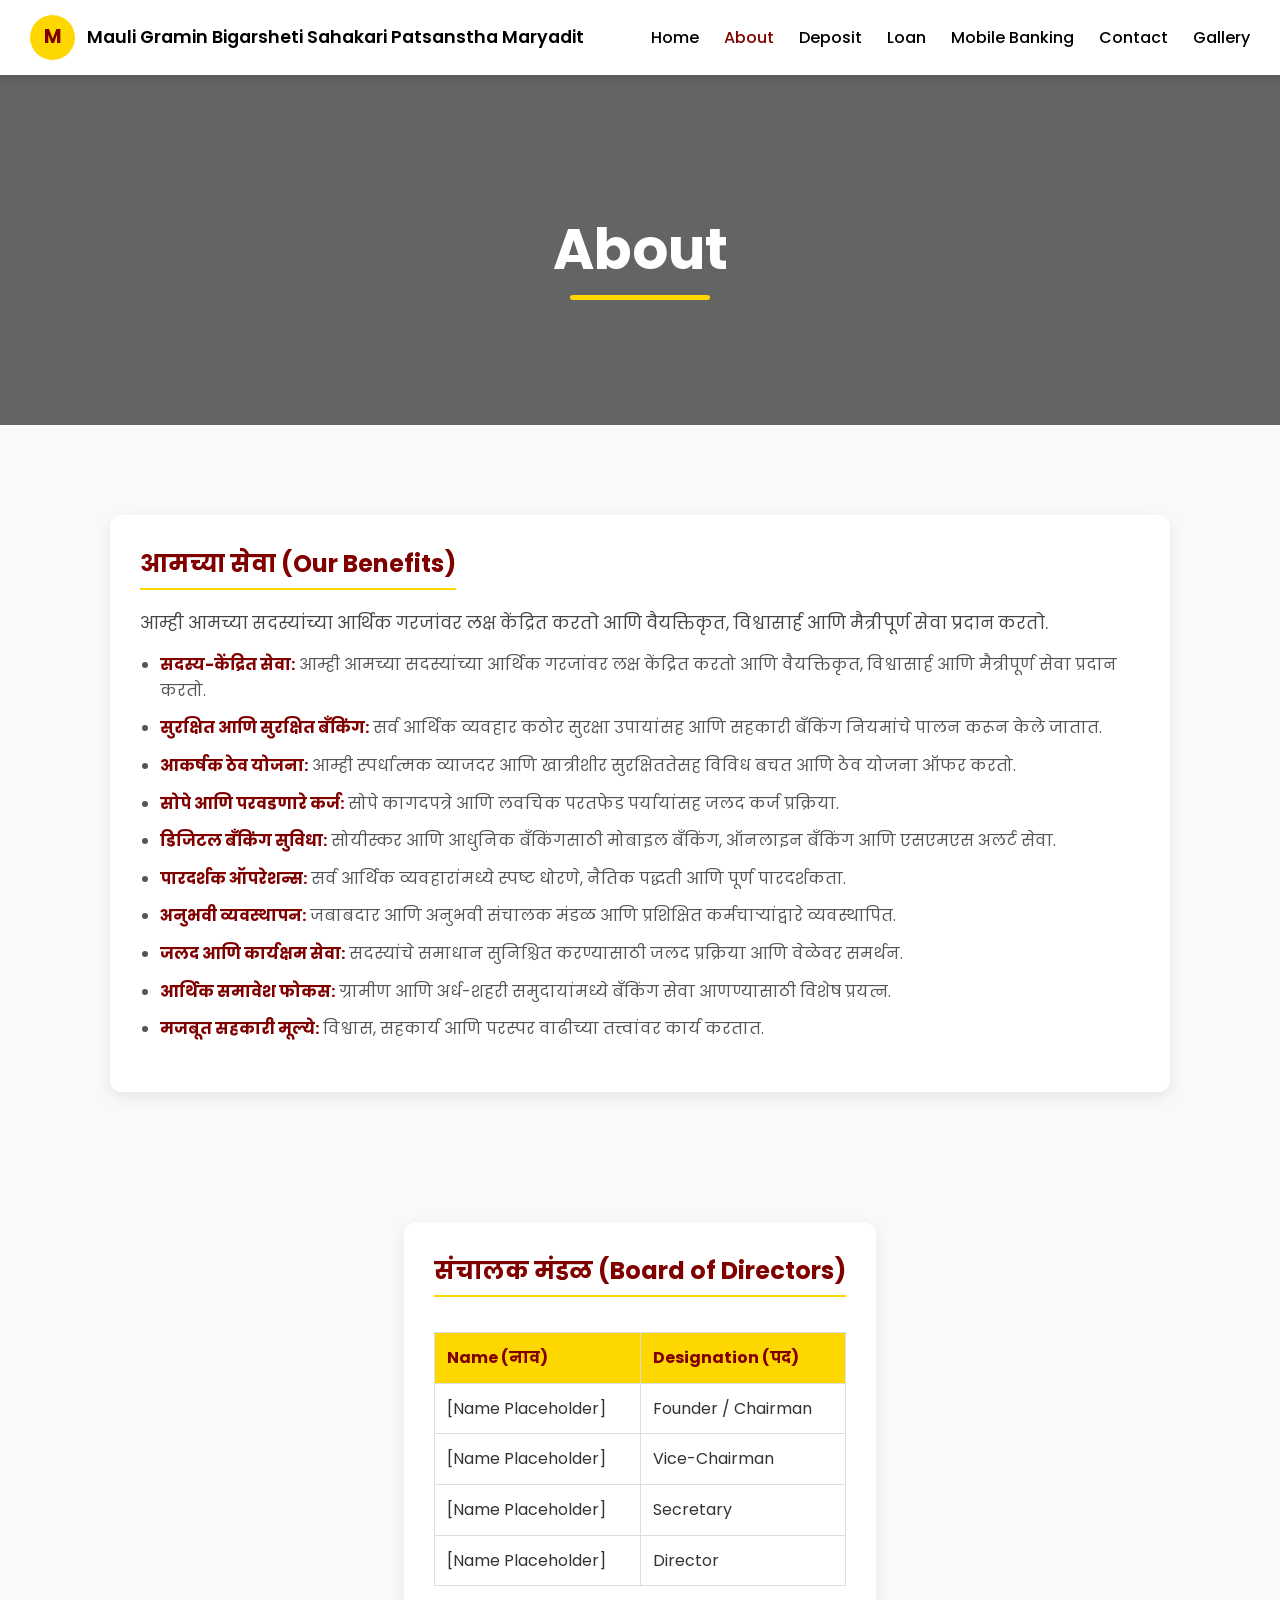
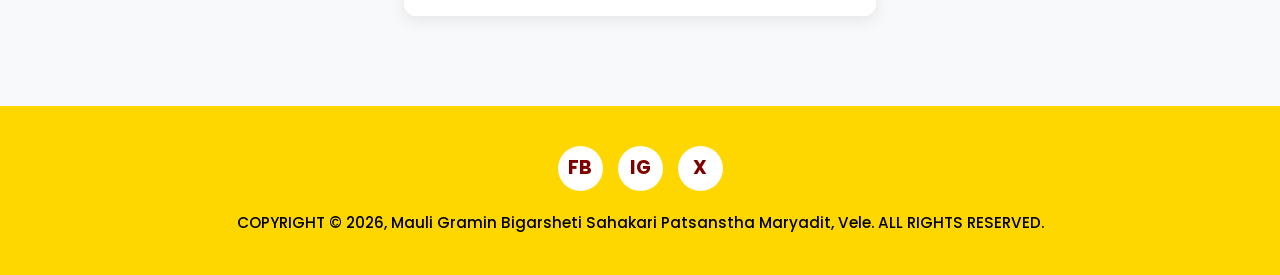
==== about.html @ 9fba1a36 "Add files via upload" ====
<!DOCTYPE html>
<html lang="mr">
<head>
    <meta charset="UTF-8">
    <meta name="viewport" content="width=device-width, initial-scale=1.0">
    <!-- Text: About Us Title -->
    <title>About Us - Mauli Gramin Bigarsheti Sahakari Patsanstha Maryadit</title>
    <link href="https://fonts.googleapis.com/css2?family=Poppins:wght@400;500;600;700&display=swap" rel="stylesheet">
    <link rel="stylesheet" href="css/style.css">
</head>
<body>

    <!-- Header / Navbar -->
    <header class="navbar">
        <div class="navbar-logo">
            <!-- Icon: Logo icon -->
            <div class="logo-circle">M</div>
            <!-- Text: Logo naam -->
            <div class="navbar-title">Mauli Gramin Bigarsheti Sahakari Patsanstha Maryadit</div>
        </div>
        <!-- Icon: Hamburger menu -->
        <div class="hamburger-menu" id="hamburgerMenu">&#9776;</div>
        <ul class="navbar-links" id="navLinks">
            <li><a href="index.html">Home</a></li>
            <li><a href="about.html" class="active">About</a></li>
            <li><a href="deposit.html">Deposit</a></li>
            <li><a href="loan.html">Loan</a></li>
            <li><a href="#">Mobile Banking</a></li>
            <li><a href="contact.html">Contact</a></li>
            <li><a href="#">Gallery</a></li>
        </ul>
    </header>

    <!-- Image: About section ka background banner yahan se change karein -->
    <section class="hero-section" style="background: linear-gradient(rgba(0,0,0,0.6), rgba(0,0,0,0.6)), url('https://images.unsplash.com/photo-1521737604893-d14cc237f11d?auto=format&fit=crop&w=1200&q=80') center/cover no-repeat;">
        <!-- Text: About Hero Heading -->
        <h1 class="hero-title">About</h1>
    </section>

    <!-- Main Content -->
    <main class="loan-container">
        
        <div class="content-section">
            <!-- Text: Benefits heading -->
            <h2>आमच्या सेवा (Our Benefits)</h2>
            <!-- Text: Short Description -->
            <p>आम्ही आमच्या सदस्यांच्या आर्थिक गरजांवर लक्ष केंद्रित करतो आणि वैयक्तिकृत, विश्वासार्ह आणि मैत्रीपूर्ण सेवा प्रदान करतो.</p>
            <ul>
                <!-- Text: Benefit 1 -->
                <li><strong>सदस्य-केंद्रित सेवा:</strong> आम्ही आमच्या सदस्यांच्या आर्थिक गरजांवर लक्ष केंद्रित करतो आणि वैयक्तिकृत, विश्वासार्ह आणि मैत्रीपूर्ण सेवा प्रदान करतो.</li>
                <!-- Text: Benefit 2 -->
                <li><strong>सुरक्षित आणि सुरक्षित बँकिंग:</strong> सर्व आर्थिक व्यवहार कठोर सुरक्षा उपायांसह आणि सहकारी बँकिंग नियमांचे पालन करून केले जातात.</li>
                <!-- Text: Benefit 3 -->
                <li><strong>आकर्षक ठेव योजना:</strong> आम्ही स्पर्धात्मक व्याजदर आणि खात्रीशीर सुरक्षिततेसह विविध बचत आणि ठेव योजना ऑफर करतो.</li>
                <!-- Text: Benefit 4 -->
                <li><strong>सोपे आणि परवडणारे कर्ज:</strong> सोपे कागदपत्रे आणि लवचिक परतफेड पर्यायांसह जलद कर्ज प्रक्रिया.</li>
                <!-- Text: Benefit 5 -->
                <li><strong>डिजिटल बँकिंग सुविधा:</strong> सोयीस्कर आणि आधुनिक बँकिंगसाठी मोबाइल बँकिंग, ऑनलाइन बँकिंग आणि एसएमएस अलर्ट सेवा.</li>
                <!-- Text: Benefit 6 -->
                <li><strong>पारदर्शक ऑपरेशन्स:</strong> सर्व आर्थिक व्यवहारांमध्ये स्पष्ट धोरणे, नैतिक पद्धती आणि पूर्ण पारदर्शकता.</li>
                <!-- Text: Benefit 7 -->
                <li><strong>अनुभवी व्यवस्थापन:</strong> जबाबदार आणि अनुभवी संचालक मंडळ आणि प्रशिक्षित कर्मचाऱ्यांद्वारे व्यवस्थापित.</li>
                <!-- Text: Benefit 8 -->
                <li><strong>जलद आणि कार्यक्षम सेवा:</strong> सदस्यांचे समाधान सुनिश्चित करण्यासाठी जलद प्रक्रिया आणि वेळेवर समर्थन.</li>
                <!-- Text: Benefit 9 -->
                <li><strong>आर्थिक समावेश फोकस:</strong> ग्रामीण आणि अर्ध-शहरी समुदायांमध्ये बँकिंग सेवा आणण्यासाठी विशेष प्रयत्न.</li>
                <!-- Text: Benefit 10 -->
                <li><strong>मजबूत सहकारी मूल्ये:</strong> विश्वास, सहकार्य आणि परस्पर वाढीच्या तत्त्वांवर कार्य करतात.</li>
            </ul>
        </div>

        <!-- Missing Content added: Board of Directors Table -->
        <div class="content-section">
            <!-- Text: Management Team heading -->
            <h2>संचालक मंडळ (Board of Directors)</h2>
            <div class="table-responsive">
                <table class="director-table">
                    <tr>
                        <!-- Text: Table Headers -->
                        <th>Name (नाव)</th>
                        <th>Designation (पद)</th>
                    </tr>
                    <tr>
                        <!-- Text: Director 1 -->
                        <td>[Name Placeholder]</td>
                        <td>Founder / Chairman</td>
                    </tr>
                    <tr>
                        <!-- Text: Director 2 -->
                        <td>[Name Placeholder]</td>
                        <td>Vice-Chairman</td>
                    </tr>
                    <tr>
                        <!-- Text: Director 3 -->
                        <td>[Name Placeholder]</td>
                        <td>Secretary</td>
                    </tr>
                    <tr>
                        <!-- Text: Director 4 -->
                        <td>[Name Placeholder]</td>
                        <td>Director</td>
                    </tr>
                </table>
            </div>
        </div>
    </main>

    <!-- Footer -->
    <footer class="footer-section">
        <div class="social-icons">
            <!-- Yahan apna Facebook direct link dalen -->
            <a href="#" class="social-icon" title="Facebook">FB</a>
            <!-- Yahan apna Instagram direct link dalen -->
            <a href="#" class="social-icon" title="Instagram">IG</a>
            <!-- Yahan apna Email/X direct link dalen -->
            <a href="#" class="social-icon" title="Twitter/X">X</a>
        </div>
        <!-- Text: Copyright info -->
        <p class="footer-text">COPYRIGHT &copy; 2026, Mauli Gramin Bigarsheti Sahakari Patsanstha Maryadit, Vele. ALL RIGHTS RESERVED.</p>
    </footer>

    <script src="js/script.js"></script>
</body>
</html>
---- css/style.css ----
/* -------------------------------------------------------------
   Global Reset - Font aur Margin set karne ke liye 
------------------------------------------------------------- */
* {
    margin: 0;
    padding: 0;
    box-sizing: border-box;
    font-family: 'Poppins', sans-serif;
}

body {
    background-color: #F8F9FA; 
    color: #333;
    line-height: 1.6;
}

/* -------------------------------------------------------------
   Navigation Bar (Header Styling)
------------------------------------------------------------- */
.navbar {
    display: flex;
    justify-content: space-between;
    align-items: center;
    padding: 15px 30px;
    background-color: #ffffff;
    position: sticky; 
    top: 0;
    z-index: 1000;
    box-shadow: 0 4px 6px rgba(0,0,0,0.1);
}

.navbar-logo {
    display: flex;
    align-items: center;
    gap: 12px; 
}

.logo-circle {
    width: 45px;
    height: 45px;
    background-color: #FFD700;
    border-radius: 50%;
    display: flex;
    justify-content: center;
    align-items: center;
    font-weight: bold;
    font-size: 1.2rem;
    color: #800000; 
}

.navbar-title {
    font-size: 1.1rem;
    font-weight: 600;
    color: #000;
}

.navbar-links {
    display: flex;
    gap: 25px;
    list-style: none; 
}

.navbar-links li a {
    text-decoration: none; 
    color: #000;
    font-weight: 500;
    transition: color 0.3s ease; 
}

.navbar-links li a.active,
.navbar-links li a:hover {
    color: #800000; 
}

.hamburger-menu {
    display: none; 
    cursor: pointer;
    font-size: 1.8rem;
}

/* -------------------------------------------------------------
   Hero Section (Top Banner)
------------------------------------------------------------- */
.hero-section {
    height: 350px;
    display: flex;
    justify-content: center;
    align-items: center;
    text-align: center;
}

.hero-title {
    color: #fff;
    font-size: 3.5rem;
    position: relative;
    display: inline-block;
}

.hero-title::after {
    content: '';
    position: absolute;
    left: 50%;
    transform: translateX(-50%);
    bottom: -5px;
    width: 80%;
    height: 5px;
    background-color: #FFD700; 
    border-radius: 5px;
}

/* -------------------------------------------------------------
   Main/General Generic Content Containers (About/Deposit/Home)
------------------------------------------------------------- */
.content-section {
    max-width: 1100px;
    margin: 40px auto;
    padding: 30px;
    background: #fff;
    border-radius: 12px;
    box-shadow: 0 5px 15px rgba(0,0,0,0.08); /* 3D Box Shadow */
}
.content-section h2 { 
    margin-bottom: 20px; 
    color: #800000; 
    border-bottom: 2px solid #FFD700;
    display: inline-block;
    padding-bottom: 5px;
}
.content-section p { 
    margin-bottom: 15px; 
    color: #444; 
    font-size: 1.05rem;
}
.content-section ul { 
    padding-left: 20px; 
    margin-bottom: 20px; 
    color: #555; 
    display: flex; 
    flex-direction: column; 
    gap: 12px; 
}
.content-section ul li strong { color: #800000; }

/* Tables (Board of Directors) */
.table-responsive {
    overflow-x: auto;
}
.director-table {
    width: 100%;
    border-collapse: collapse;
    margin-top: 15px;
}
.director-table th, .director-table td {
    padding: 12px;
    border: 1px solid #ddd;
    text-align: left;
}
.director-table th {
    background-color: #FFD700;
    color: #800000;
}

/* Contact Form */
.contact-form {
    display: flex;
    flex-direction: column;
    gap: 15px;
    margin-top: 20px;
}
.form-group {
    display: flex;
    flex-direction: column;
}
.form-group label {
    margin-bottom: 5px;
    font-weight: 500;
    color: #333;
}
.form-group input, .form-group textarea {
    padding: 10px;
    border: 1px solid #ddd;
    border-radius: 5px;
    font-family: inherit;
}
.contact-form button {
    background-color: #800000;
    color: #fff;
    border: none;
    padding: 12px;
    border-radius: 5px;
    cursor: pointer;
    font-weight: bold;
    transition: background 0.3s;
}
.contact-form button:hover {
    background-color: #600000;
}

/* Grid layout for features/services on Home/Deposit */
.services-grid {
    display: grid;
    grid-template-columns: repeat(auto-fit, minmax(250px, 1fr));
    gap: 30px;
    margin-top: 25px;
}
.service-card {
    background: #fdfdfd;
    padding: 25px;
    border-top: 4px solid #FFD700;
    border-radius: 8px;
    box-shadow: 0 3px 10px rgba(0,0,0,0.05);
    transition: transform 0.3s;
}
.service-card:hover {
    transform: translateY(-5px);
}
.service-card h3 { color: #800000; margin-bottom: 15px; }

/* Contact specific styling */
.contact-grid {
    display: grid;
    grid-template-columns: 1fr 1fr;
    gap: 40px;
    margin-top: 20px;
}
.contact-item h3 { 
    color: #800000; 
    margin-bottom: 10px;
}

/* -------------------------------------------------------------
   Loan Category Cards (Images + Accodions)
------------------------------------------------------------- */
.loan-container {
    max-width: 1100px;
    margin: 50px auto; 
    padding: 0 20px;
    display: flex;
    flex-direction: column;
    gap: 50px; 
}

.loan-card {
    display: flex;
    background: #fff;
    border-radius: 12px;
    overflow: hidden;
    box-shadow: 0 5px 15px rgba(0,0,0,0.08); 
}

.loan-card.reverse {
    flex-direction: row-reverse;
}

.loan-image {
    flex: 1;
    min-height: 300px;
    background-color: #e0e0e0; 
}

.loan-image img {
    width: 100%;
    height: 100%;
    object-fit: cover;
}

.loan-content {
    flex: 1;
    padding: 40px;
    display: flex;
    flex-direction: column;
    justify-content: center;
}

.loan-content h2 {
    color: #800000; 
    margin-bottom: 15px;
    font-size: 2rem;
    line-height: 1.3;
}

.loan-content p {
    margin-bottom: 25px;
    color: #555;
    font-size: 1.05rem;
}

/* -------------------------------------------------------------
   Accordions (Tabbing System jaha niyam aur text khulte han)
------------------------------------------------------------- */
.accordion {
    border: 1px solid #e0e0e0;
    border-radius: 6px;
    margin-bottom: 15px;
    overflow: hidden;
}

.accordion-header {
    background-color: #f9f9f9;
    padding: 15px 20px;
    cursor: pointer;
    font-weight: 600;
    font-size: 1.05rem;
    display: flex;
    justify-content: space-between;
    align-items: center;
    user-select: none; 
    transition: background 0.3s;
}

.accordion-header:hover {
    background-color: #f1f1f1;
}

.accordion-header span {
    transition: transform 0.3s ease;
}

.accordion-header.active span {
    transform: rotate(180deg);
}

.accordion-body {
    padding: 0 20px; 
    max-height: 0; 
    overflow: hidden;
    transition: max-height 0.4s ease, padding 0.4s ease;
    background-color: #fff;
    color: #444;
}

.accordion-body.active {
    padding: 20px;
    max-height: 2000px; 
    border-top: 1px solid #e0e0e0;
}

.accordion-body ol, .accordion-body ul {
    padding-left: 20px;
    display: flex;
    flex-direction: column;
    gap: 8px; 
}

/* -------------------------------------------------------------
   Footer (Bottom part)
------------------------------------------------------------- */
.footer-section {
    background-color: #FFD700;
    text-align: center;
    padding: 40px 20px;
    margin-top: 30px;
}

.social-icons {
    display: flex;
    justify-content: center;
    gap: 15px;
    margin-bottom: 20px;
}

.social-icon {
    width: 45px;
    height: 45px;
    background-color: #fff;
    color: #800000;
    border-radius: 50%;
    display: flex;
    justify-content: center;
    align-items: center;
    text-decoration: none;
    font-weight: bold;
    font-size: 1.2rem;
    transition: transform 0.2s, box-shadow 0.2s;
}

.social-icon:hover {
    transform: translateY(-3px);
    box-shadow: 0 4px 8px rgba(0,0,0,0.2);
}

.footer-text {
    color: #000;
    font-size: 0.95rem;
    font-weight: 500;
}

/* -------------------------------------------------------------
   Responsive Design (Phones/Tablets)
------------------------------------------------------------- */
@media (max-width: 900px) {
    .navbar {
        padding: 15px 20px;
    }
    .navbar-links {
        display: none; 
        flex-direction: column;
        position: absolute;
        top: 75px; 
        left: 0;
        width: 100%;
        background-color: #fff;
        box-shadow: 0 4px 6px rgba(0,0,0,0.1);
        padding: 20px 0;
    }
    .navbar-links.show {
        display: flex;
    }
    .navbar-links li {
        text-align: center;
    }
    .hamburger-menu {
        display: block; 
    }
    .navbar-title {
        font-size: 0.9rem; 
    }
    .hero-title {
        font-size: 2.5rem;
    }
    .loan-card, .loan-card.reverse {
        flex-direction: column;
    }
    .loan-image {
        min-height: 250px;
    }
    .loan-container {
        gap: 30px;
    }
    .contact-grid {
        grid-template-columns: 1fr;
    }
}
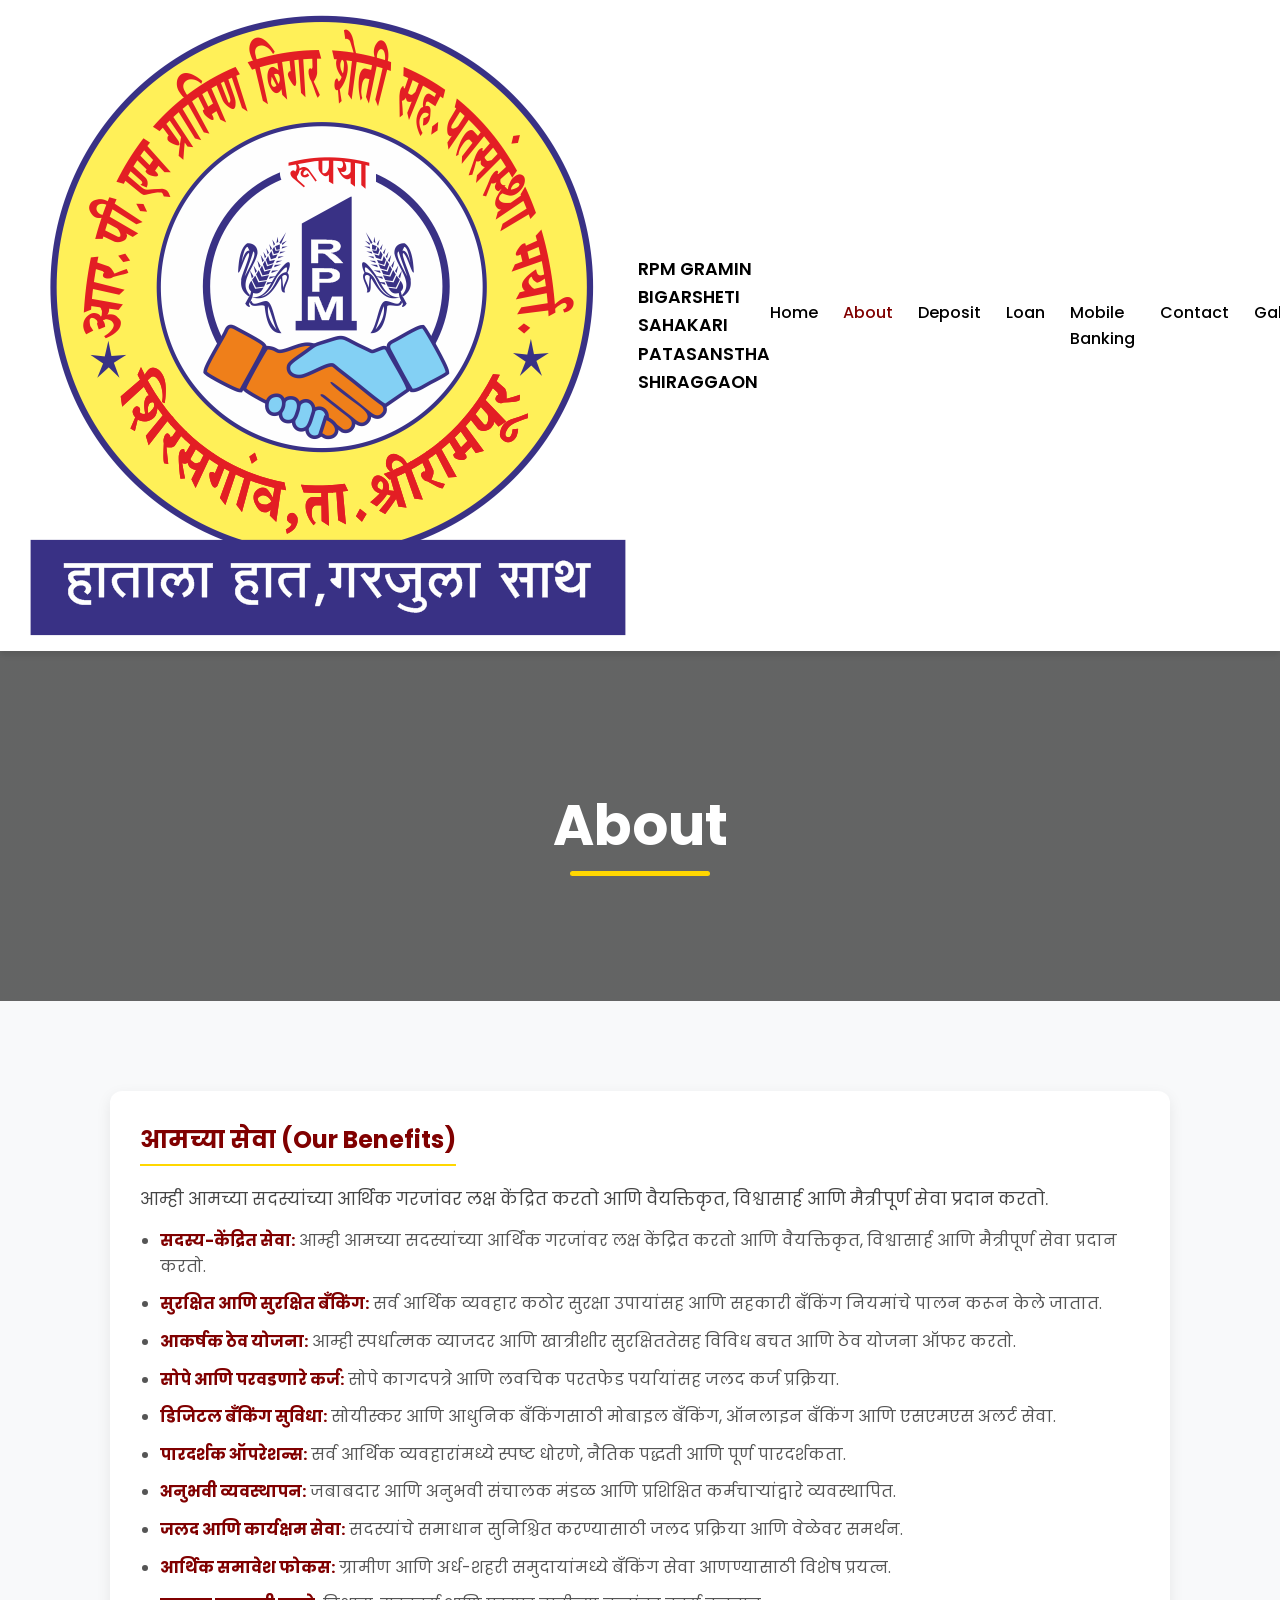
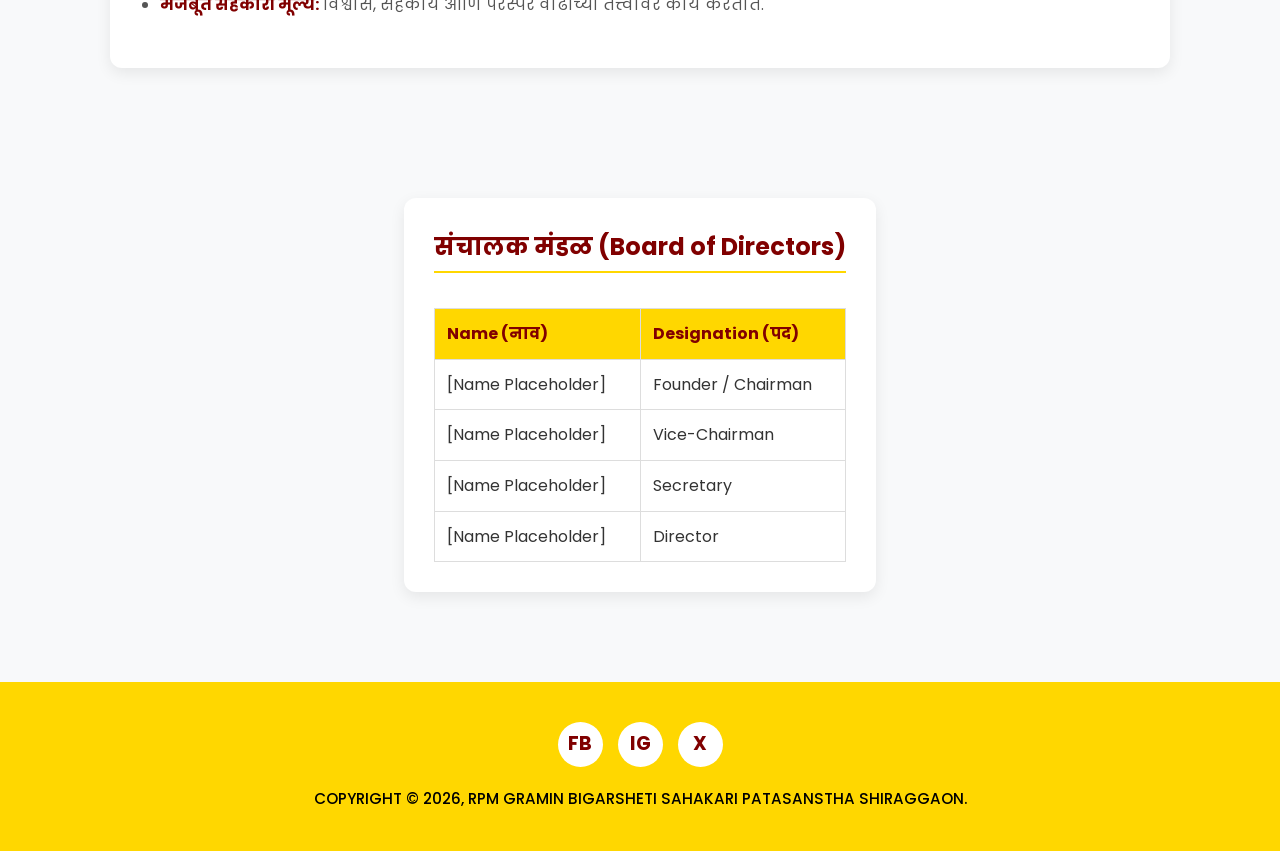
==== commit 80fb3a40: "Fix Fix" ====
--- a/about.html
+++ b/about.html
@@ -14,9 +14,12 @@
     <header class="navbar">
         <div class="navbar-logo">
             <!-- Icon: Logo icon -->
-            <div class="logo-circle">M</div>
+            <div class="navbar-logo">
+    <!-- Logo Image -->
+    <img src="logo.webp" alt="Logo" class="logo-image">
+</div>
             <!-- Text: Logo naam -->
-            <div class="navbar-title">Mauli Gramin Bigarsheti Sahakari Patsanstha Maryadit</div>
+            <div class="navbar-title">RPM GRAMIN BIGARSHETI SAHAKARI PATASANSTHA SHIRAGGAON</div>
         </div>
         <!-- Icon: Hamburger menu -->
         <div class="hamburger-menu" id="hamburgerMenu">&#9776;</div>
@@ -116,7 +119,7 @@
             <a href="#" class="social-icon" title="Twitter/X">X</a>
         </div>
         <!-- Text: Copyright info -->
-        <p class="footer-text">COPYRIGHT &copy; 2026, Mauli Gramin Bigarsheti Sahakari Patsanstha Maryadit, Vele. ALL RIGHTS RESERVED.</p>
+        <p class="footer-text">COPYRIGHT &copy; 2026, RPM GRAMIN BIGARSHETI SAHAKARI PATASANSTHA SHIRAGGAON.</p>
     </footer>
 
     <script src="js/script.js"></script>
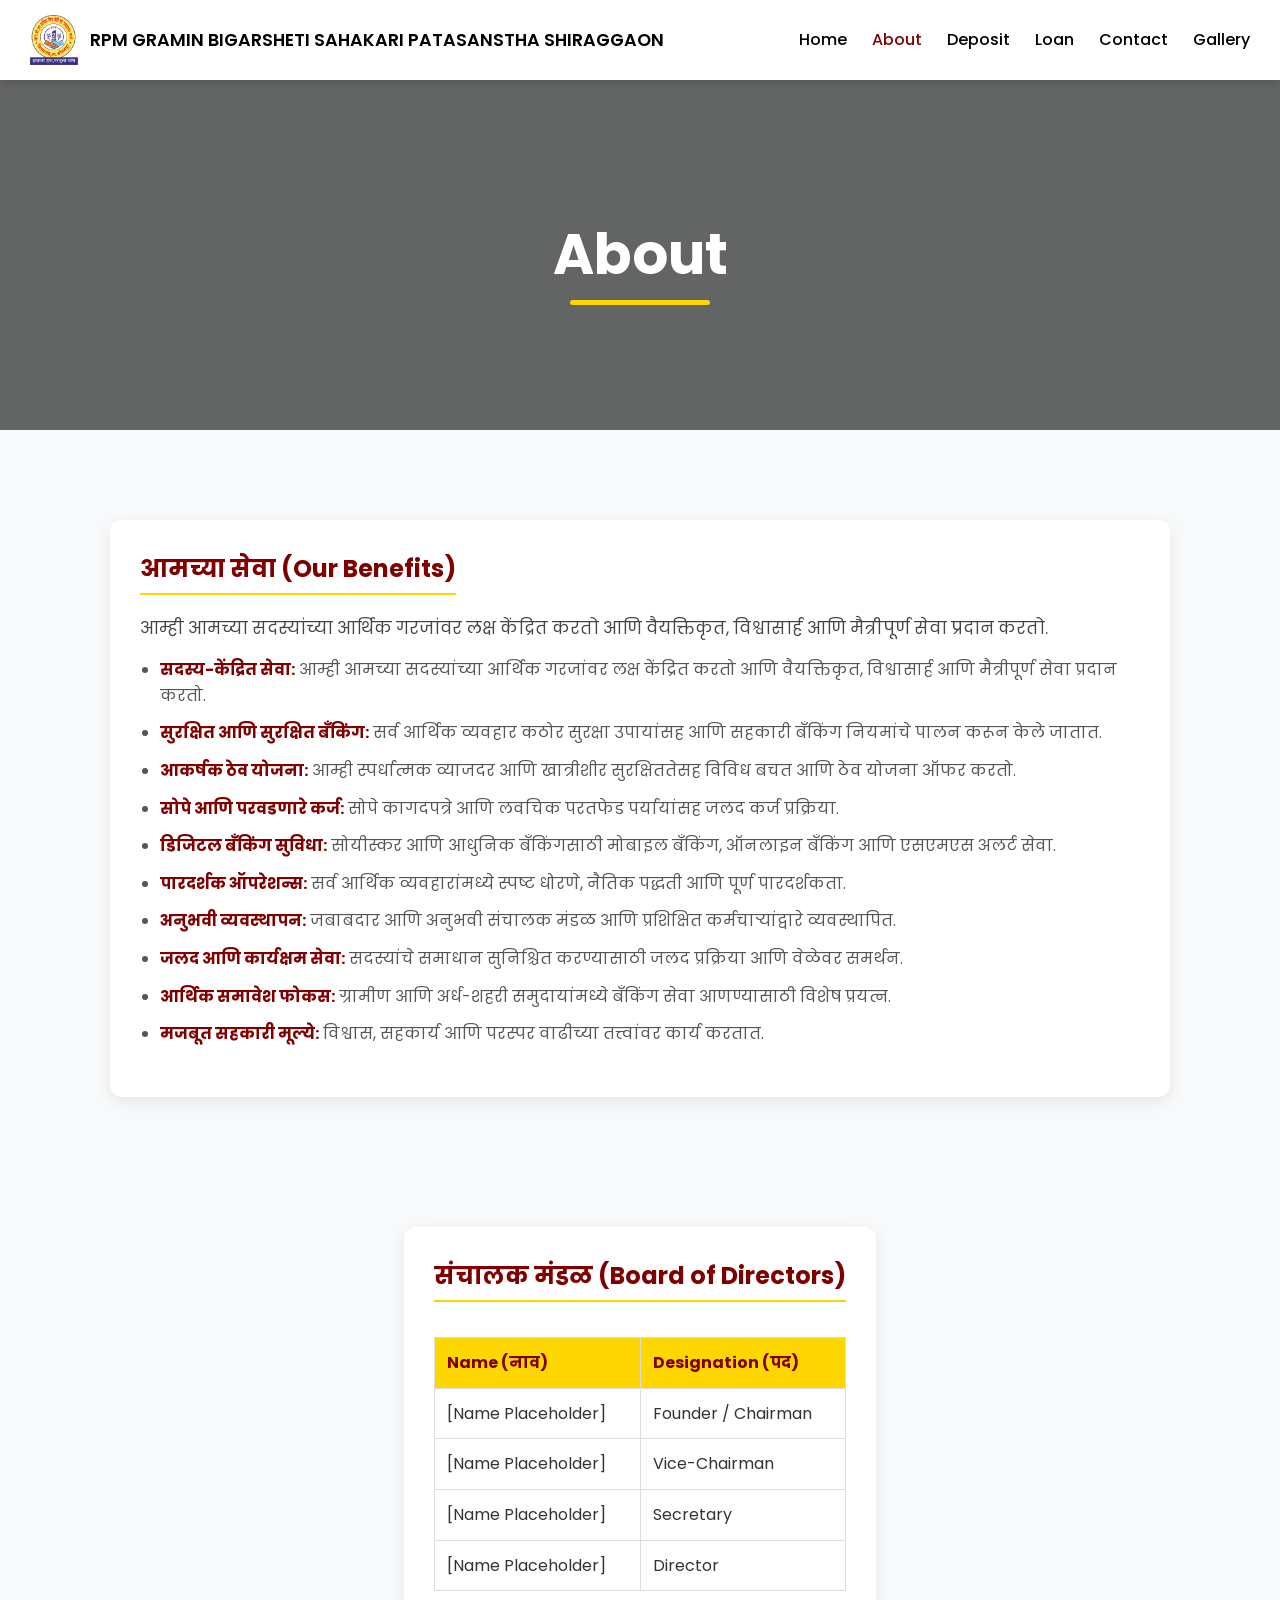
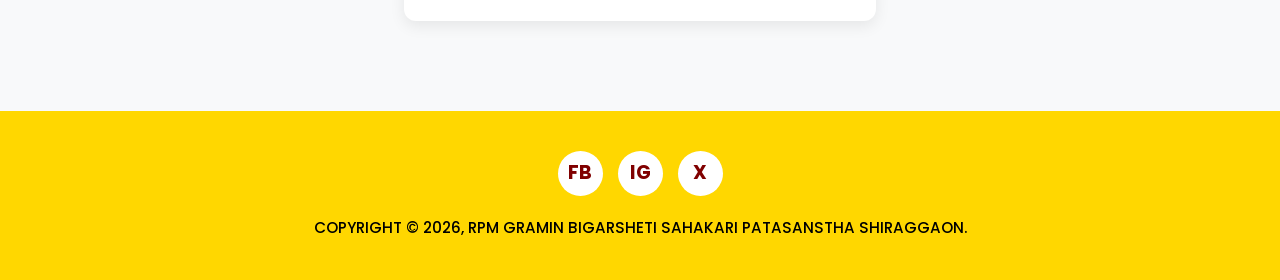
==== commit 96de1757: "change" ====
--- a/about.html
+++ b/about.html
@@ -28,7 +28,7 @@
             <li><a href="about.html" class="active">About</a></li>
             <li><a href="deposit.html">Deposit</a></li>
             <li><a href="loan.html">Loan</a></li>
-            <li><a href="#">Mobile Banking</a></li>
+            
             <li><a href="contact.html">Contact</a></li>
             <li><a href="#">Gallery</a></li>
         </ul>
--- a/css/style.css
+++ b/css/style.css
@@ -12,6 +12,10 @@
     background-color: #F8F9FA; 
     color: #333;
     line-height: 1.6;
+}
+.logo-image {
+    height: 50px;   /* adjust size */
+    width: auto;
 }
 
 /* -------------------------------------------------------------
